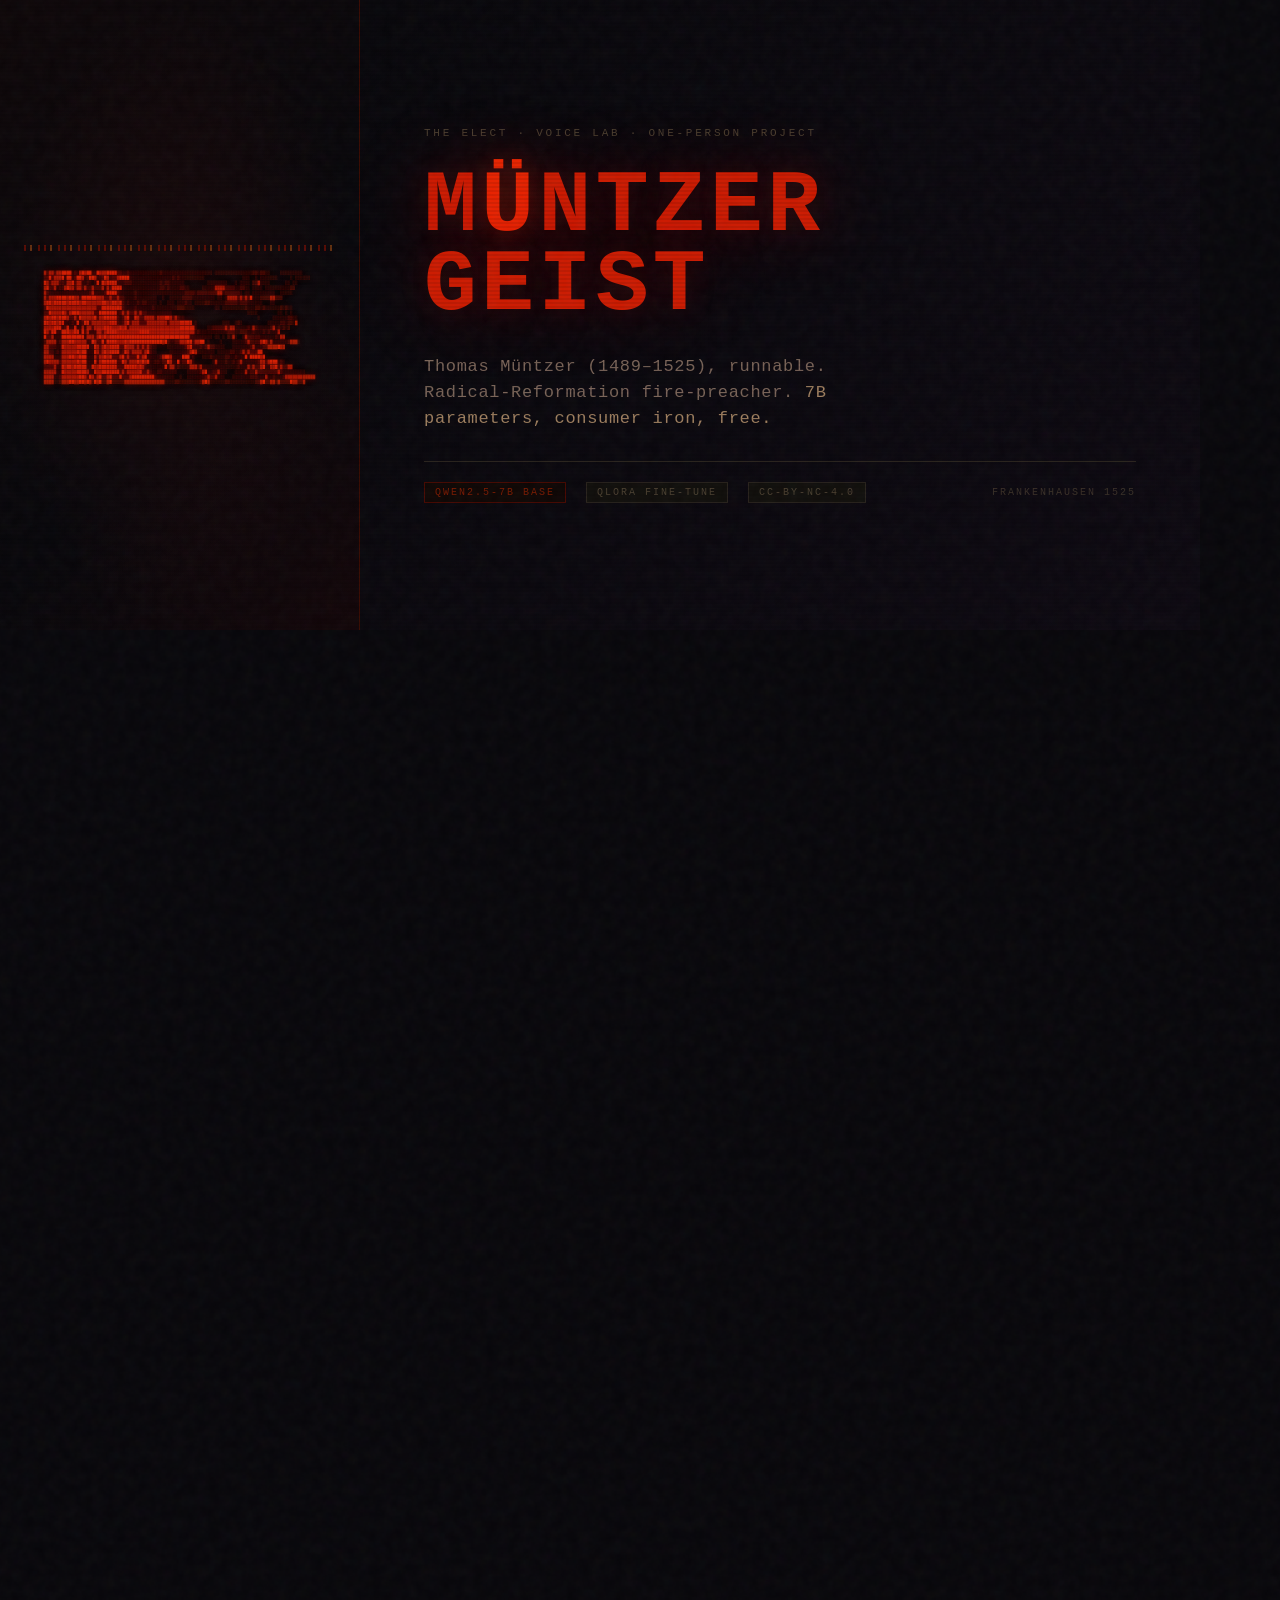
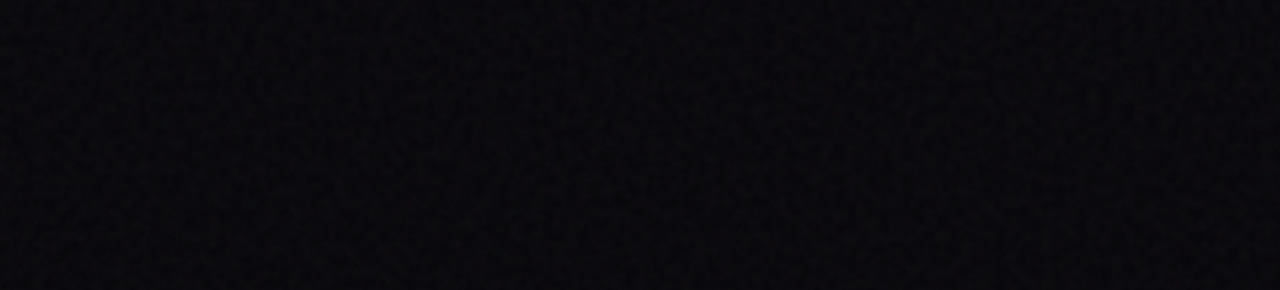
==== assets/og-card.html @ e4544f85 "landing page: Müntzergeist Co-Authored-By: Claude Sonnet 4.6 <noreply@anthropic.com>" ====
<!DOCTYPE html>
<html lang="en">
<head>
<meta charset="UTF-8">
<meta name="viewport" content="width=device-width, initial-scale=1.0">
<style>
  * { margin: 0; padding: 0; box-sizing: border-box; }

  body {
    width: 1200px;
    height: 630px;
    overflow: hidden;
    background: #07060a;
    font-family: 'Courier New', monospace;
    color: #c8c3b5;
    position: relative;
  }

  /* Grain */
  body::before {
    content: '';
    position: absolute;
    inset: -100%;
    width: 400%;
    height: 400%;
    background-image: url("data:image/svg+xml,%3Csvg viewBox='0 0 256 256' xmlns='http://www.w3.org/2000/svg'%3E%3Cfilter id='n'%3E%3CfeTurbulence type='fractalNoise' baseFrequency='0.85' numOctaves='4' stitchTiles='stitch'/%3E%3C/filter%3E%3Crect width='100%25' height='100%25' filter='url(%23n)' opacity='1'/%3E%3C/svg%3E");
    opacity: 0.04;
    pointer-events: none;
    z-index: 10;
  }

  /* Scanlines */
  body::after {
    content: '';
    position: absolute;
    inset: 0;
    background: repeating-linear-gradient(
      0deg,
      transparent 0px, transparent 2px,
      rgba(0,0,0,0.08) 2px, rgba(0,0,0,0.08) 4px
    );
    pointer-events: none;
    z-index: 11;
  }

  /* Layout */
  .card {
    width: 1200px;
    height: 630px;
    display: grid;
    grid-template-columns: 360px 1fr;
    position: relative;
    z-index: 1;
  }

  /* Left: portrait column */
  .portrait-col {
    border-right: 1px solid #3a0a00;
    display: flex;
    flex-direction: column;
    align-items: center;
    justify-content: center;
    padding: 32px 24px;
    background: linear-gradient(135deg, #0d0608 0%, #07060a 60%, #120508 100%);
    position: relative;
  }

  .portrait-col::before {
    content: '';
    position: absolute;
    inset: 0;
    background: radial-gradient(ellipse at center, rgba(204,26,0,0.08) 0%, transparent 70%);
    pointer-events: none;
  }

  .ascii-art {
    font-family: 'Courier New', monospace;
    font-size: 4.2px;
    line-height: 1.18;
    color: #e82400;
    text-shadow: 0 0 6px rgba(204,26,0,0.5);
    white-space: pre;
    opacity: 0.92;
    letter-spacing: 0;
  }

  /* Pamphlet rule top */
  .pamphlet-rule {
    width: 100%;
    height: 6px;
    margin-bottom: 20px;
    background: repeating-linear-gradient(
      90deg,
      #6b0c00 0px, #6b0c00 2px,
      transparent 2px, transparent 6px,
      #7a3a0e 6px, #7a3a0e 8px,
      transparent 8px, transparent 14px,
      #6b0c00 14px, #6b0c00 16px,
      transparent 16px, transparent 20px
    );
    opacity: 0.8;
  }

  /* Right: text column */
  .text-col {
    display: flex;
    flex-direction: column;
    justify-content: center;
    padding: 48px 64px;
    background: linear-gradient(135deg, #07060a 0%, #0c0810 100%);
    gap: 28px;
  }

  .lab-crumb {
    font-size: 11px;
    letter-spacing: 0.25em;
    color: #4a3f30;
    text-transform: uppercase;
  }

  .persona-name {
    font-size: 88px;
    font-weight: 700;
    letter-spacing: 0.05em;
    line-height: 0.9;
    color: #cc1a00;
    text-shadow:
      0 0 80px rgba(204,26,0,0.3),
      0 0 30px rgba(204,26,0,0.15);
    font-family: 'Courier New', monospace;
  }

  .persona-name .umlaut {
    color: #e82400;
    text-shadow:
      0 0 60px rgba(232,36,0,0.5),
      0 0 20px rgba(232,36,0,0.25);
  }

  .tagline {
    font-size: 17px;
    line-height: 1.55;
    color: #7a6458;
    letter-spacing: 0.04em;
    max-width: 520px;
  }

  .tagline em {
    color: #a08060;
    font-style: normal;
  }

  .meta-row {
    display: flex;
    gap: 20px;
    align-items: center;
    border-top: 1px solid #28221c;
    padding-top: 20px;
  }

  .meta-pill {
    font-size: 10px;
    letter-spacing: 0.2em;
    text-transform: uppercase;
    color: #4a3f30;
    background: #100e0b;
    border: 1px solid #28221c;
    padding: 4px 10px;
  }

  .meta-fire {
    font-size: 10px;
    letter-spacing: 0.2em;
    text-transform: uppercase;
    color: #7a1a00;
    border: 1px solid #4a0800;
    padding: 4px 10px;
    background: #0e0604;
  }

  .year {
    font-size: 10px;
    letter-spacing: 0.2em;
    color: #3a3028;
    margin-left: auto;
    text-transform: uppercase;
  }

  /* Bottom fire glow strip */
  .fire-strip {
    position: absolute;
    bottom: 0;
    left: 0;
    right: 0;
    height: 3px;
    background: linear-gradient(90deg,
      transparent 0%,
      #6b0c00 20%,
      #cc1a00 40%,
      #e82400 50%,
      #cc1a00 60%,
      #6b0c00 80%,
      transparent 100%
    );
    opacity: 0.7;
  }
</style>
</head>
<body>
<div class="card">
  <div class="portrait-col">
    <div class="pamphlet-rule"></div>
    <pre class="ascii-art">&#9619;&#9618;&#9619;&#9619;&#9618;&#9619;&#9619;&#9608;&#9608;&#9608;&#9608;&#9617;&#9618;&#9617;&#9619;&#9608;&#9619;&#9608;&#9608;&#9617;&#9617;&#9608;&#9619;&#9619;&#9619;&#9608;&#9608;&#9608;&#9608;&#9618;&#9618;&#9617;&#9617;&#9618;&#9617;&#9617;&#9617;&#9617;&#9617;&#9617;&#9617;&#9617;&#9617;&#9617;&#9617;&#9617;&#9618;&#9617;&#9617;&#9617;&#9617;&#9617;&#9617;&#9617;&#9617;&#9617;&#9617;&#9617;&#9617;&#9617;&#9617;&#9617;&#9617;&#9617;&#9617;&#9617;&#9617; &#9617;&#9617;&#9617;&#9617;&#9617;&#9617;&#9617;&#9617;&#9617;&#9617;&#9617;&#9617;&#9617;&#9617;&#9617;&#9618;&#9618;&#9617;&#9618;&#9618;&#9617;&#9617;    &#9617;&#9617;&#9617;&#9617;&#9617;&#9617;&#9617;&#9617;&#9617;
&#9618;&#9618;&#9608;&#9618;&#9619;&#9619;&#9619;&#9608;&#9617;&#9608;&#9608;&#9617;&#9618;&#9608;&#9608;&#9619;&#9617;&#9618;&#9608;&#9608;&#9619;&#9617;&#9617;&#9618;&#9608;&#9619;&#9617;&#9618;&#9618;&#9619;&#9608;&#9608;&#9608;&#9608;&#9617;&#9617;&#9617;&#9617;&#9617;&#9617;&#9617;&#9617;&#9617;&#9617;&#9617;&#9617;&#9617;&#9617;&#9617;&#9617;&#9617;&#9618;&#9617;&#9618;&#9617;&#9617;&#9617;&#9617;&#9617;&#9617;&#9617;&#9617;&#9617;&#9617;               &#9617;&#9617;&#9617;  &#9617; &#9617;&#9617;&#9617;&#9617;&#9617;&#9617;&#9617;     &#9617; &#9617;&#9617;&#9617;&#9617;&#9617;&#9617;
&#9608;&#9619;&#9618;&#9619;&#9619;&#9619;&#9618;&#9618;&#9617;&#9619;&#9619;&#9608;&#9618;&#9619;&#9619;&#9617;&#9617;&#9618;&#9617; &#9617;&#9608;&#9617;&#9608;&#9619;&#9608;&#9608;&#9608;&#9608;&#9617;&#9617;&#9617;&#9618;&#9618;&#9618;&#9617;&#9617;&#9617;&#9617;&#9617;&#9617;&#9617;&#9617;&#9617;&#9617;&#9617;&#9618;&#9617;&#9618;&#9618;&#9617;&#9617;&#9617;&#9617;&#9617;&#9617;         &#9617;&#9617;&#9617;&#9617;&#9617;&#9617;&#9617;&#9617;   &#9617; &#9617;&#9617;&#9617;&#9617; &#9618;&#9618;&#9619;&#9617;&#9617;&#9617;&#9617;      &#9617;&#9617; &#9617;&#9617;
&#9619;&#9608;&#9618;&#9618;&#9619;&#9617;&#9618;&#9618;&#9619;&#9608;&#9619;&#9619;&#9618;&#9619;&#9619;&#9618;&#9619;&#9618;&#9618;&#9619;&#9618;&#9618;&#9618;&#9619;&#9617;&#9619;&#9618;&#9608;&#9608;&#9608;&#9608;&#9617;&#9617;&#9617;&#9617;&#9617;&#9617;&#9617;&#9617;&#9617;&#9617;&#9617;&#9617;&#9617;&#9617;&#9617;&#9618;&#9618;&#9617;&#9618;&#9617;&#9617;&#9617;&#9617;&#9618;&#9618;&#9617;&#9617;     &#9617;&#9617;&#9617;&#9617;&#9617;&#9619;&#9619;&#9619;&#9619;&#9618;&#9618;&#9618;&#9618;&#9617;&#9617;&#9618;&#9618;&#9617;&#9617; &#9617;&#9617;&#9617;&#9617; &#9617;&#9617;&#9617;&#9617;&#9617;&#9617;&#9617;&#9617;&#9617;&#9617;&#9618;&#9618;
&#9619;&#9618;&#9617;&#9617;&#9617;&#9617;&#9617;&#9617;&#9617;&#9617;&#9617;&#9617;&#9617;&#9617;&#9617;&#9617;&#9617;&#9617;&#9618;&#9619;&#9617;&#9617;&#9617;&#9617;&#9618;&#9608;&#9608;&#9608;&#9608;&#9618;&#9617;&#9617;&#9617;&#9617;&#9617;&#9617;&#9618;&#9617;&#9617;&#9617;&#9617;&#9617;&#9617;&#9617;&#9617;&#9617;&#9617;&#9617;&#9617;&#9617;&#9617;&#9617;&#9617;&#9617;&#9617;&#9617;&#9618;&#9618;&#9618;&#9618;&#9617;&#9618;&#9618;&#9618;&#9618;&#9618;&#9618;&#9618;&#9618;&#9619;&#9619;&#9617;&#9618;&#9618;&#9618;&#9618;&#9618;&#9618;&#9617; &#9617;&#9617; &#9617;&#9617;&#9617;&#9617;&#9617;&#9617;&#9617;&#9617;&#9617;  &#9617;&#9617;&#9617;&#9617;&#9617;
&#9619;&#9618;&#9619;&#9619;&#9619;&#9608;&#9608;&#9608;&#9608;&#9619;&#9608;&#9608;&#9619;&#9619;&#9618;&#9608;&#9608;&#9608;&#9608;&#9608;&#9608;&#9619;&#9619;&#9619;&#9618;&#9618;&#9619;&#9618;&#9618;&#9619;&#9618;&#9618;&#9617;&#9617;&#9617;&#9617;&#9618;&#9617;&#9617;&#9617;&#9617;&#9617;&#9617;&#9617;&#9617;  &#9617;  &#9617;&#9617;&#9617;&#9617;&#9617;&#9618;&#9618;&#9618;&#9618;&#9617;&#9617;&#9617;&#9617;&#9617;&#9617;&#9617;&#9617;&#9617; &#9617;&#9617; &#9617;&#9619;&#9619;&#9619;&#9619;&#9618;&#9619;&#9618;&#9619;&#9618;&#9608;&#9617;&#9617;&#9617;&#9618;&#9618;&#9618;&#9618;&#9619;&#9619;&#9618;&#9618;&#9618;
&#9619;&#9608;&#9608;&#9619;&#9608;&#9608;&#9608;&#9608;&#9608;&#9619;&#9608;&#9608;&#9608;&#9608;&#9619;&#9608;&#9608;&#9619;&#9619;&#9619;&#9619;&#9619;&#9619;&#9608;&#9608;&#9619;&#9619;&#9608;&#9608;&#9619;&#9608;&#9618;&#9617;&#9618;&#9617;&#9617;&#9617;&#9618;&#9617;&#9618;&#9618;&#9617;&#9617;&#9617;&#9617; &#9617;  &#9617;&#9617;&#9617; &#9617;&#9617;&#9617;&#9618;&#9617;&#9617; &#9617;&#9617;&#9617;&#9617;&#9618;&#9618;&#9617;&#9617;&#9617;&#9617;&#9617;&#9617;&#9618;&#9618;&#9618;&#9618;&#9618;&#9617;&#9618;&#9618;&#9618;&#9617;&#9617;&#9617;&#9617;&#9617;&#9617;   &#9617;&#9617;
&#9618;&#9608;&#9619;&#9619;&#9619;&#9619;&#9619;&#9619;&#9619;&#9619;&#9619;&#9619;&#9619;&#9619;&#9619;&#9619;&#9619;&#9619;&#9619;&#9619;&#9619;&#9618;&#9618;&#9608;&#9608;&#9608;&#9608;&#9608;&#9608;&#9608;&#9608;&#9618;&#9617;&#9617;&#9617;&#9617;&#9618;&#9617;&#9617;&#9617;&#9617;&#9617;&#9617;&#9618;&#9617;&#9617;&#9617;&#9617;&#9617;&#9617;&#9617;&#9617;&#9617;&#9618;&#9618;&#9618;&#9617;&#9617;&#9617;&#9617;        &#9617;&#9617; &#9617;&#9617;&#9617;&#9617;&#9617;&#9617;&#9617;&#9617;&#9617;&#9618;&#9617;&#9617;&#9617;&#9618;&#9618;&#9617;&#9618;&#9617;&#9617;&#9617;&#9617;&#9617;&#9617;&#9618;&#9617;&#9618;&#9617;&#9617;
&#9618;&#9618;&#9608;&#9619;&#9619;&#9619;&#9619;&#9608;&#9619;&#9618;&#9619;&#9608;&#9608;&#9608;&#9619;&#9619;&#9619;&#9619;&#9619;&#9619;&#9618;&#9618;&#9608;&#9608;&#9608;&#9608;&#9608;&#9608;&#9608;&#9617;&#9618;&#9619;&#9618;&#9619;&#9618;&#9618;&#9619;&#9618;&#9619;&#9618;&#9618;&#9617;&#9617;&#9617;&#9617;&#9617;&#9617;&#9617;&#9617;&#9617;&#9617;                              &#9617;&#9617;&#9617;&#9617;        &#9617;&#9617; &#9617; &#9617;
&#9619;&#9608;&#9619;&#9608;&#9608;&#9619;&#9608;&#9608;&#9608;&#9619;&#9618;&#9618;&#9619;&#9618;&#9608;&#9619;&#9619;&#9619;&#9619;&#9619;&#9608;&#9618;&#9619;&#9619;&#9608;&#9608;&#9608;&#9608;&#9608;&#9618;&#9617;&#9618;&#9619;&#9608;&#9617;&#9617;&#9608;&#9619;&#9618;&#9618;&#9619;&#9619;&#9619;&#9619;&#9618;&#9619;&#9619;&#9619;&#9608;&#9608;&#9619;&#9618;&#9619;&#9618;&#9617;&#9617;                             &#9617;     &#9617;&#9617;&#9617;&#9617;&#9617;&#9617;&#9618;&#9618;&#9617;&#9617;
&#9608;&#9608;&#9619;&#9608;&#9608;&#9619;&#9608;&#9608;&#9617;&#9617;&#9617;&#9618;&#9617;&#9608;&#9617;&#9618;&#9608;&#9608;&#9618;&#9619;&#9619;&#9619;&#9619;&#9619;&#9619;&#9619;&#9608;&#9608;&#9608;&#9618;&#9617;&#9618;&#9619;&#9608;&#9618;&#9619;&#9619;&#9619;&#9618;&#9618;&#9618;&#9619;&#9619;&#9619;&#9619;&#9619;&#9619;&#9619;&#9619;&#9618;&#9619;&#9619;&#9619;&#9619;&#9608;&#9608;&#9608;&#9608;&#9608; &#9617;          &#9617;&#9617;&#9617;  &#9617;&#9618;&#9617;          &#9617;&#9617;&#9617;&#9617;&#9617;&#9618;&#9618;&#9617;&#9618;&#9618;&#9617;&#9619;
&#9619;&#9619;&#9619;&#9619;&#9608;&#9608;&#9608;&#9617;&#9618;&#9608;&#9617;&#9617;&#9608;&#9617;&#9617;&#9619;&#9617;&#9619;&#9619;&#9618;&#9619;&#9619;&#9619;&#9619;&#9608;&#9608;&#9608;&#9619;&#9619;&#9619;&#9608;&#9619;&#9608;&#9618;&#9619;&#9619;&#9619;&#9619;&#9619;&#9619;&#9619;&#9619;&#9619;&#9619;&#9619;&#9619;&#9619;&#9619;&#9619;&#9619;&#9619;&#9619;&#9619;&#9619;&#9608;&#9608;&#9608;&#9608;&#9608;&#9608;&#9617;    &#9617;&#9617;&#9618;&#9618;&#9618;&#9618;&#9618;&#9619;&#9618;&#9619;&#9619;&#9617;&#9617;&#9617;&#9617;&#9617;&#9618;&#9617;&#9619;&#9618;&#9617;&#9617;&#9617;&#9617;&#9617;&#9618;&#9619;&#9617;&#9618;&#9617;&#9618;&#9617;&#9618;
&#9608;&#9619;&#9618;&#9608;&#9608;&#9617;&#9617;&#9608;&#9608;&#9608;&#9619;&#9619;&#9608;&#9608;&#9617;&#9608;&#9618;&#9619;&#9617;&#9617;&#9617;&#9619;&#9619;&#9618;&#9619;&#9608;&#9608;&#9608;&#9608;&#9619;&#9619;&#9619;&#9619;&#9619;&#9619;&#9619;&#9619;&#9619;&#9608;&#9608;&#9608;&#9608;&#9619;&#9619;&#9619;&#9619;&#9619;&#9619;&#9619;&#9619;&#9619;&#9619;&#9619;&#9619;&#9619;&#9619;&#9619;&#9619;&#9619;&#9619;&#9617;&#9618;&#9617;&#9617;&#9617;&#9617;&#9617;&#9617;&#9617;&#9617;&#9617;&#9617;&#9617;&#9618;&#9618;&#9618;&#9617;&#9617;&#9618;&#9618;&#9618;&#9617;&#9617;&#9618;&#9617;&#9617;&#9617;&#9618;&#9617;&#9618;&#9617;&#9617;&#9617;&#9619;
&#9608;&#9618;&#9618;&#9619;&#9617;&#9617;&#9617;&#9608;&#9608;&#9608;&#9608;&#9608;&#9608;&#9608;&#9608;&#9608;&#9617;&#9619;&#9619;&#9619;&#9618;&#9619;&#9608;&#9619;&#9608;&#9619;&#9608;&#9608;&#9608;&#9608;&#9608;&#9608;&#9608;&#9608;&#9608;&#9608;&#9608;&#9608;&#9608;&#9608;&#9608;&#9608;&#9608;&#9608;&#9608;&#9608;&#9608;&#9608;&#9608;&#9608;&#9608;&#9608;&#9608;&#9608;&#9608;&#9608;&#9608;&#9608;&#9617;&#9617;&#9617;&#9617;&#9617;&#9617;&#9617;&#9617;&#9617; &#9617;&#9617; &#9617; &#9618;&#9617;&#9619;&#9617;  &#9617;&#9619;&#9618;&#9618;&#9618;&#9618;&#9618;&#9617;&#9617;&#9617;&#9617;&#9617;&#9617;&#9618;&#9617;&#9619;&#9619;
&#9618;&#9619;&#9619;&#9619;&#9619;&#9617;&#9618;&#9619;&#9619;&#9619;&#9608;&#9608;&#9619;&#9619;&#9619;&#9619;&#9619;&#9617;&#9617;&#9608;&#9619;&#9618;&#9618;&#9608;&#9618;&#9608;&#9608;&#9608;&#9608;&#9619;&#9619;&#9619;&#9608;&#9619;&#9608;&#9608;&#9608;&#9608;&#9608;&#9608;&#9608;&#9608;&#9608;&#9608;&#9608;&#9608;&#9608;&#9619;&#9608;&#9618;&#9617;&#9617;&#9618;&#9618;&#9619;&#9619;&#9619;&#9608;&#9608;&#9618;&#9619;&#9619;&#9608;&#9608; &#9617;    &#9617;    &#9617;&#9617;&#9617;&#9617;&#9617;&#9618;&#9619;&#9618;&#9618;&#9618;&#9618;&#9619;&#9608;&#9619;&#9618;&#9619;&#9617;&#9617;&#9617;&#9617;&#9617;&#9617;&#9618;&#9619;&#9619;&#9619;&#9617;
&#9619;&#9619;&#9618;&#9618;&#9618;&#9617;&#9617;&#9608;&#9619;&#9619;&#9619;&#9619;&#9619;&#9608;&#9608;&#9608;&#9608;&#9608;&#9617;&#9617;&#9608;&#9619;&#9618;&#9619;&#9608;&#9619;&#9608;&#9608;&#9608;&#9608;&#9618;&#9618;&#9608;&#9619;&#9619;&#9619;&#9618;&#9619;&#9618;&#9619;&#9618;&#9619;&#9618;&#9617;&#9617;    &#9617;&#9617;&#9617;&#9617;&#9617;&#9617;&#9617;&#9618;&#9619;&#9608;&#9617;&#9617;&#9617;&#9618;&#9617;&#9618;&#9619;&#9618;&#9618;&#9617;&#9617;&#9617;&#9617;   &#9617;&#9617;&#9617;&#9617;&#9617;&#9617;&#9617;&#9618;&#9619;&#9617;&#9617;&#9617;&#9618;&#9618;&#9619;&#9619;&#9619;&#9619;&#9608;&#9619;&#9619;
&#9619;&#9619;&#9618;&#9618;&#9617;&#9618;&#9617;&#9619;&#9619;&#9619;&#9619;&#9619;&#9619;&#9608;&#9619;&#9608;&#9608;&#9617;&#9617;&#9617;&#9608;&#9619;&#9618;&#9619;&#9608;&#9619;&#9608;&#9608;&#9608;&#9608;&#9617;&#9618;&#9608;&#9619;&#9618;&#9619;&#9619;&#9619;&#9619;&#9618;&#9619;&#9608;&#9618;&#9617;&#9617;     &#9617;&#9617;&#9617;&#9617;&#9617;&#9617;&#9617;&#9618;&#9619;&#9608;&#9619;&#9617;&#9617;&#9617;&#9617;&#9617;&#9617;&#9617; &#9617;&#9617;&#9617;&#9617;&#9617;&#9618;&#9618;&#9617;&#9617;&#9618;&#9619;&#9618;&#9619;&#9618;&#9618;&#9618;&#9608;&#9608;
&#9619;&#9619;&#9619;&#9619;&#9617;&#9617;&#9617;&#9619;&#9619;&#9619;&#9608;&#9608;&#9619;&#9619;&#9608;&#9608;&#9608;&#9617;&#9617;&#9617;&#9619;&#9618;&#9619;&#9619;&#9608;&#9619;&#9608;&#9618;&#9618;&#9618;&#9619;&#9608;&#9618;&#9619;&#9618;&#9618;&#9618;&#9608;&#9618;&#9619;&#9608;&#9617;&#9617;&#9617;&#9617;&#9617;&#9618;&#9619;&#9608;&#9608;&#9619;&#9617;&#9617;&#9617;&#9617;&#9608;&#9608;&#9608; &#9617;   &#9617;&#9617;&#9617;&#9618;&#9617;&#9617;&#9617;&#9617;&#9617;&#9618;&#9618;&#9617;&#9617;&#9618;&#9617;&#9617;&#9617;&#9608;&#9617;&#9608;&#9608;&#9608;&#9608;&#9619;&#9608;
&#9619;&#9608;&#9619;&#9619;&#9619;&#9619;&#9618;&#9619;&#9619;&#9619;&#9619;&#9619;&#9619;&#9608;&#9619;&#9608;&#9608;&#9617;&#9617;&#9617;&#9608;&#9618;&#9619;&#9608;&#9608;&#9608;&#9608;&#9608;&#9608;&#9618;&#9618;&#9608;&#9619;&#9618;&#9619;&#9619;&#9619;&#9608;&#9619;&#9608;&#9619;&#9608;&#9617;&#9617;&#9618;&#9618;&#9617;&#9618;&#9618;&#9608;&#9619;&#9617;&#9617;&#9608;&#9617;&#9618;&#9618;&#9608;&#9619;&#9617;       &#9617;&#9619;&#9617;&#9617;&#9617;&#9618;&#9617;&#9617;&#9618;&#9617;&#9618;&#9619;&#9617;&#9617;&#9617;&#9617;&#9617;&#9617;&#9618;&#9619;&#9619;&#9618;&#9619;&#9608;&#9608;&#9608;&#9617;&#9618;&#9617;
&#9618;&#9618;&#9618;&#9618;&#9619;&#9617;&#9617;&#9608;&#9619;&#9608;&#9608;&#9619;&#9608;&#9608;&#9608;&#9608;&#9608;&#9617;&#9617;&#9608;&#9619;&#9619;&#9608;&#9608;&#9608;&#9608;&#9608;&#9608;&#9608;&#9618;&#9618;&#9618;&#9608;&#9608;&#9608;&#9608;&#9608;&#9619;&#9608;&#9619;&#9617;&#9617;&#9617;&#9617;&#9617;&#9617;&#9617;&#9617;&#9608;&#9617;&#9619;&#9619;&#9617;&#9618;&#9617;&#9617;&#9617;&#9617;&#9619;&#9619;&#9619;&#9618;&#9619;&#9617;&#9617;&#9617;&#9617;&#9617;&#9617;&#9617;&#9617;&#9617;&#9617;&#9617;&#9617;&#9617;&#9617;&#9618;&#9617;&#9617;&#9617;&#9619;&#9618;&#9619;&#9618;&#9618;&#9619;&#9608;&#9617;&#9617;&#9619;&#9619;&#9608;&#9618;&#9619;&#9618;&#9618;&#9619;&#9619;
&#9619;&#9619;&#9619;&#9619;&#9619;&#9617;&#9617;&#9608;&#9619;&#9619;&#9619;&#9619;&#9619;&#9608;&#9608;&#9608;&#9608;&#9619;&#9617;&#9617;&#9608;&#9619;&#9619;&#9608;&#9608;&#9608;&#9608;&#9608;&#9608;&#9608;&#9618;&#9619;&#9618;&#9619;&#9619;&#9619;&#9619;&#9619;&#9608;&#9618;&#9618;&#9619;&#9618;&#9617;&#9617;&#9618;&#9618;&#9617;&#9617;&#9617;&#9617;&#9617;&#9617;    &#9617;&#9617;&#9617;&#9617;&#9617;&#9618;&#9619;&#9608;&#9617;&#9617;&#9618;&#9618;&#9619;&#9617;&#9617;&#9617;   &#9617;&#9617;&#9617;&#9617;&#9619;&#9617;&#9618;&#9618;&#9619;&#9618;&#9618;&#9618;&#9618;&#9618;&#9618;&#9618;&#9618;&#9619;&#9618;&#9617;&#9617;&#9617;&#9617;&#9617;&#9617;&#9617;&#9617;&#9617;
&#9619;&#9619;&#9619;&#9619;&#9617;&#9617;&#9618;&#9619;&#9619;&#9619;&#9619;&#9619;&#9619;&#9619;&#9608;&#9608;&#9619;&#9618;&#9608;&#9619;&#9618;&#9619;&#9608;&#9618;&#9618;&#9619;&#9608;&#9618;&#9618;&#9618;&#9608;&#9618;&#9618;&#9618;&#9619;&#9608;&#9608;&#9608;&#9608;&#9608;&#9608;&#9608;&#9608;&#9608;&#9618;&#9617;&#9617;&#9617;&#9617;&#9617;&#9617;&#9617;  &#9617;  &#9617;&#9617;&#9617;&#9617;&#9617;&#9617;&#9617;&#9618;&#9619;&#9618;&#9618;&#9619;&#9617;&#9617;&#9617;   &#9617;&#9617;&#9617;&#9617;&#9617;&#9617;&#9617;&#9618;&#9618;&#9618;&#9617;&#9617;&#9617;&#9619;&#9617;&#9617;&#9618;&#9617;&#9617;&#9617;&#9618;&#9619;&#9619;&#9619;&#9619;&#9619;&#9619;&#9619;&#9619;&#9619;&#9619;&#9619;▓
&#9619;&#9619;&#9619;&#9619;&#9617;&#9617;&#9618;&#9619;&#9619;&#9619;&#9608;&#9608;&#9619;&#9619;&#9608;&#9608;&#9619;&#9608;&#9619;&#9618;&#9608;&#9619;&#9608;&#9618;&#9618;&#9619;&#9608;&#9618;&#9618;&#9618;&#9618;&#9618;&#9619;&#9619;&#9619;&#9619;&#9619;&#9619;&#9619;&#9619;&#9619;&#9619;&#9619;&#9619;&#9619;&#9619;&#9619;&#9619;&#9617;&#9617;&#9617;&#9617;&#9618;&#9618;&#9617;&#9617;&#9617;&#9617;&#9617;&#9617;&#9617;&#9617;&#9618;&#9619;&#9608;&#9619;&#9617;&#9617;&#9617;&#9617;&#9617;&#9617;&#9618;&#9618;&#9617;&#9617;&#9617;&#9617;&#9617;&#9617;&#9617;&#9617;&#9617;&#9617;&#9618;&#9618;&#9619;&#9608;&#9618;&#9618;&#9619;&#9619;&#9618;&#9619;&#9618;&#9618;&#9618;&#9618;&#9608;&#9619;&#9619;&#9618;&#9618;&#9619;</pre>
  </div>

  <div class="text-col">
    <span class="lab-crumb">THE ELECT · VOICE LAB · ONE-PERSON PROJECT</span>

    <div class="persona-name">M<span class="umlaut">Ü</span>NTZER<br>GEIST</div>

    <p class="tagline">
      Thomas Müntzer (1489–1525), runnable.<br>
      Radical-Reformation fire-preacher. <em>7B parameters, consumer iron, free.</em>
    </p>

    <div class="meta-row">
      <span class="meta-fire">QWEN2.5-7B BASE</span>
      <span class="meta-pill">QLORA FINE-TUNE</span>
      <span class="meta-pill">CC-BY-NC-4.0</span>
      <span class="year">Frankenhausen 1525</span>
    </div>
  </div>
</div>
<div class="fire-strip"></div>
</body>
</html>
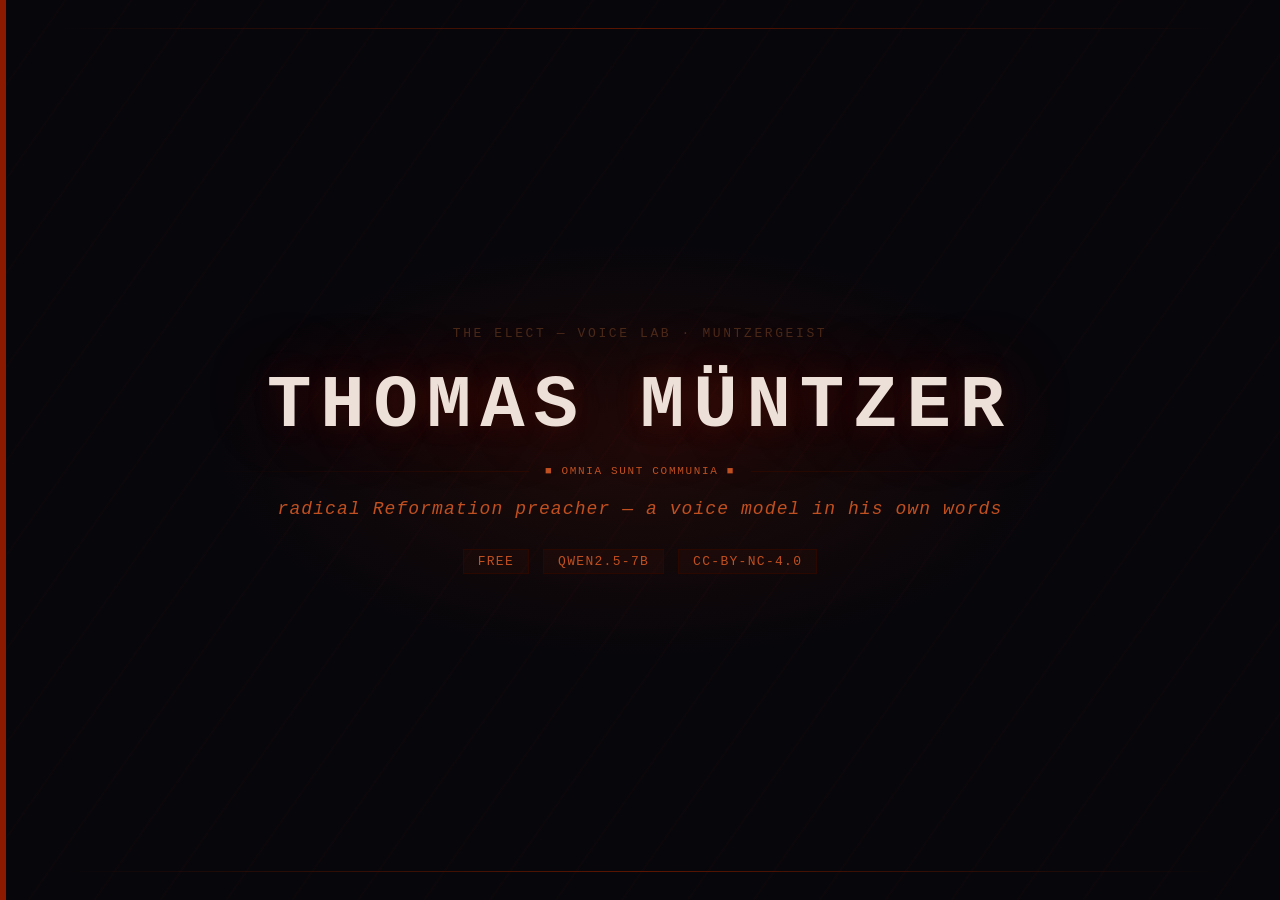
==== commit 7ef5d012: "og-card: add person-name FB share card (Thomas Müntzer)" ====
--- a/assets/og-card.html
+++ b/assets/og-card.html
@@ -2,257 +2,167 @@
 <html lang="en">
 <head>
 <meta charset="UTF-8">
-<meta name="viewport" content="width=device-width, initial-scale=1.0">
+<meta name="viewport" content="width=1200">
 <style>
-  * { margin: 0; padding: 0; box-sizing: border-box; }
-
-  body {
+  * { box-sizing: border-box; margin: 0; padding: 0; }
+  html, body {
     width: 1200px;
     height: 630px;
     overflow: hidden;
     background: #07060a;
-    font-family: 'Courier New', monospace;
-    color: #c8c3b5;
-    position: relative;
+    font-family: 'Courier New', 'Lucida Console', monospace;
   }
 
-  /* Grain */
-  body::before {
-    content: '';
+  /* Fire diagonal grain */
+  .stripes {
     position: absolute;
-    inset: -100%;
-    width: 400%;
-    height: 400%;
-    background-image: url("data:image/svg+xml,%3Csvg viewBox='0 0 256 256' xmlns='http://www.w3.org/2000/svg'%3E%3Cfilter id='n'%3E%3CfeTurbulence type='fractalNoise' baseFrequency='0.85' numOctaves='4' stitchTiles='stitch'/%3E%3C/filter%3E%3Crect width='100%25' height='100%25' filter='url(%23n)' opacity='1'/%3E%3C/svg%3E");
-    opacity: 0.04;
-    pointer-events: none;
-    z-index: 10;
+    inset: 0;
+    background:
+      repeating-linear-gradient(
+        -55deg,
+        transparent 0px,
+        transparent 52px,
+        rgba(140, 20, 0, 0.030) 52px,
+        rgba(140, 20, 0, 0.030) 54px
+      );
   }
 
-  /* Scanlines */
-  body::after {
-    content: '';
+  /* Ember glow behind name */
+  .glow-blob {
+    position: absolute;
+    top: 50%;
+    left: 50%;
+    transform: translate(-50%, -50%);
+    width: 860px;
+    height: 420px;
+    background: radial-gradient(ellipse, rgba(200, 40, 0, 0.12) 0%, transparent 70%);
+    pointer-events: none;
+  }
+
+  .card {
     position: absolute;
     inset: 0;
-    background: repeating-linear-gradient(
-      0deg,
-      transparent 0px, transparent 2px,
-      rgba(0,0,0,0.08) 2px, rgba(0,0,0,0.08) 4px
-    );
-    pointer-events: none;
-    z-index: 11;
-  }
-
-  /* Layout */
-  .card {
-    width: 1200px;
-    height: 630px;
-    display: grid;
-    grid-template-columns: 360px 1fr;
-    position: relative;
-    z-index: 1;
-  }
-
-  /* Left: portrait column */
-  .portrait-col {
-    border-right: 1px solid #3a0a00;
     display: flex;
     flex-direction: column;
     align-items: center;
     justify-content: center;
-    padding: 32px 24px;
-    background: linear-gradient(135deg, #0d0608 0%, #07060a 60%, #120508 100%);
-    position: relative;
+    padding: 60px 80px;
   }
 
-  .portrait-col::before {
+  /* Top broadsheet rule */
+  .card::before {
     content: '';
     position: absolute;
-    inset: 0;
-    background: radial-gradient(ellipse at center, rgba(204,26,0,0.08) 0%, transparent 70%);
-    pointer-events: none;
+    top: 28px; left: 60px; right: 60px;
+    height: 1px;
+    background: linear-gradient(90deg, transparent, #5c1500, transparent);
   }
 
-  .ascii-art {
-    font-family: 'Courier New', monospace;
-    font-size: 4.2px;
-    line-height: 1.18;
-    color: #e82400;
-    text-shadow: 0 0 6px rgba(204,26,0,0.5);
-    white-space: pre;
-    opacity: 0.92;
-    letter-spacing: 0;
+  /* Bottom broadsheet rule */
+  .card::after {
+    content: '';
+    position: absolute;
+    bottom: 28px; left: 60px; right: 60px;
+    height: 1px;
+    background: linear-gradient(90deg, transparent, #5c1500, transparent);
   }
 
-  /* Pamphlet rule top */
-  .pamphlet-rule {
-    width: 100%;
-    height: 6px;
-    margin-bottom: 20px;
-    background: repeating-linear-gradient(
-      90deg,
-      #6b0c00 0px, #6b0c00 2px,
-      transparent 2px, transparent 6px,
-      #7a3a0e 6px, #7a3a0e 8px,
-      transparent 8px, transparent 14px,
-      #6b0c00 14px, #6b0c00 16px,
-      transparent 16px, transparent 20px
-    );
-    opacity: 0.8;
+  /* Ember accent bar */
+  .accent-bar {
+    position: absolute;
+    left: 0; top: 0; bottom: 0;
+    width: 6px;
+    background: #8b1a00;
   }
 
-  /* Right: text column */
-  .text-col {
-    display: flex;
-    flex-direction: column;
-    justify-content: center;
-    padding: 48px 64px;
-    background: linear-gradient(135deg, #07060a 0%, #0c0810 100%);
-    gap: 28px;
+  .lab-tag {
+    font-size: 13px;
+    letter-spacing: 0.2em;
+    color: #4a2a1a;
+    text-transform: uppercase;
+    margin-bottom: 28px;
   }
 
-  .lab-crumb {
-    font-size: 11px;
-    letter-spacing: 0.25em;
-    color: #4a3f30;
-    text-transform: uppercase;
+  .name {
+    font-size: 74px;
+    font-weight: 700;
+    letter-spacing: 0.12em;
+    color: #ede0d8;
+    line-height: 1;
+    margin-bottom: 22px;
+    text-shadow:
+      0 0 80px rgba(200, 40, 0, 0.30),
+      0 0 30px rgba(200, 40, 0, 0.15);
   }
 
-  .persona-name {
-    font-size: 88px;
-    font-weight: 700;
-    letter-spacing: 0.05em;
-    line-height: 0.9;
-    color: #cc1a00;
-    text-shadow:
-      0 0 80px rgba(204,26,0,0.3),
-      0 0 30px rgba(204,26,0,0.15);
-    font-family: 'Courier New', monospace;
+  .divider {
+    display: flex;
+    align-items: center;
+    gap: 16px;
+    width: 860px;
+    margin-bottom: 22px;
   }
 
-  .persona-name .umlaut {
-    color: #e82400;
-    text-shadow:
-      0 0 60px rgba(232,36,0,0.5),
-      0 0 20px rgba(232,36,0,0.25);
+  .div-line {
+    flex: 1;
+    height: 1px;
+    background: linear-gradient(90deg, transparent, #2a0800);
   }
 
-  .tagline {
-    font-size: 17px;
-    line-height: 1.55;
-    color: #7a6458;
-    letter-spacing: 0.04em;
-    max-width: 520px;
+  .div-line:last-child {
+    background: linear-gradient(90deg, #2a0800, transparent);
   }
 
-  .tagline em {
-    color: #a08060;
-    font-style: normal;
+  .div-mark {
+    color: #c05020;
+    font-size: 11px;
+    letter-spacing: 0.15em;
+    white-space: nowrap;
   }
 
-  .meta-row {
-    display: flex;
-    gap: 20px;
-    align-items: center;
-    border-top: 1px solid #28221c;
-    padding-top: 20px;
+  .epithet {
+    font-size: 18px;
+    color: #c05020;
+    letter-spacing: 0.06em;
+    font-style: italic;
+    margin-bottom: 30px;
+    text-align: center;
   }
 
-  .meta-pill {
-    font-size: 10px;
-    letter-spacing: 0.2em;
-    text-transform: uppercase;
-    color: #4a3f30;
-    background: #100e0b;
-    border: 1px solid #28221c;
-    padding: 4px 10px;
+  .tags {
+    display: flex;
+    gap: 14px;
   }
 
-  .meta-fire {
-    font-size: 10px;
-    letter-spacing: 0.2em;
+  .tag {
+    font-size: 13px;
+    color: #c05020;
+    border: 1px solid #2a0800;
+    padding: 4px 14px;
+    letter-spacing: 0.1em;
     text-transform: uppercase;
-    color: #7a1a00;
-    border: 1px solid #4a0800;
-    padding: 4px 10px;
-    background: #0e0604;
-  }
-
-  .year {
-    font-size: 10px;
-    letter-spacing: 0.2em;
-    color: #3a3028;
-    margin-left: auto;
-    text-transform: uppercase;
-  }
-
-  /* Bottom fire glow strip */
-  .fire-strip {
-    position: absolute;
-    bottom: 0;
-    left: 0;
-    right: 0;
-    height: 3px;
-    background: linear-gradient(90deg,
-      transparent 0%,
-      #6b0c00 20%,
-      #cc1a00 40%,
-      #e82400 50%,
-      #cc1a00 60%,
-      #6b0c00 80%,
-      transparent 100%
-    );
-    opacity: 0.7;
+    background: rgba(200, 40, 0, 0.05);
   }
 </style>
 </head>
 <body>
-<div class="card">
-  <div class="portrait-col">
-    <div class="pamphlet-rule"></div>
-    <pre class="ascii-art">&#9619;&#9618;&#9619;&#9619;&#9618;&#9619;&#9619;&#9608;&#9608;&#9608;&#9608;&#9617;&#9618;&#9617;&#9619;&#9608;&#9619;&#9608;&#9608;&#9617;&#9617;&#9608;&#9619;&#9619;&#9619;&#9608;&#9608;&#9608;&#9608;&#9618;&#9618;&#9617;&#9617;&#9618;&#9617;&#9617;&#9617;&#9617;&#9617;&#9617;&#9617;&#9617;&#9617;&#9617;&#9617;&#9617;&#9618;&#9617;&#9617;&#9617;&#9617;&#9617;&#9617;&#9617;&#9617;&#9617;&#9617;&#9617;&#9617;&#9617;&#9617;&#9617;&#9617;&#9617;&#9617;&#9617;&#9617; &#9617;&#9617;&#9617;&#9617;&#9617;&#9617;&#9617;&#9617;&#9617;&#9617;&#9617;&#9617;&#9617;&#9617;&#9617;&#9618;&#9618;&#9617;&#9618;&#9618;&#9617;&#9617;    &#9617;&#9617;&#9617;&#9617;&#9617;&#9617;&#9617;&#9617;&#9617;
-&#9618;&#9618;&#9608;&#9618;&#9619;&#9619;&#9619;&#9608;&#9617;&#9608;&#9608;&#9617;&#9618;&#9608;&#9608;&#9619;&#9617;&#9618;&#9608;&#9608;&#9619;&#9617;&#9617;&#9618;&#9608;&#9619;&#9617;&#9618;&#9618;&#9619;&#9608;&#9608;&#9608;&#9608;&#9617;&#9617;&#9617;&#9617;&#9617;&#9617;&#9617;&#9617;&#9617;&#9617;&#9617;&#9617;&#9617;&#9617;&#9617;&#9617;&#9617;&#9618;&#9617;&#9618;&#9617;&#9617;&#9617;&#9617;&#9617;&#9617;&#9617;&#9617;&#9617;&#9617;               &#9617;&#9617;&#9617;  &#9617; &#9617;&#9617;&#9617;&#9617;&#9617;&#9617;&#9617;     &#9617; &#9617;&#9617;&#9617;&#9617;&#9617;&#9617;
-&#9608;&#9619;&#9618;&#9619;&#9619;&#9619;&#9618;&#9618;&#9617;&#9619;&#9619;&#9608;&#9618;&#9619;&#9619;&#9617;&#9617;&#9618;&#9617; &#9617;&#9608;&#9617;&#9608;&#9619;&#9608;&#9608;&#9608;&#9608;&#9617;&#9617;&#9617;&#9618;&#9618;&#9618;&#9617;&#9617;&#9617;&#9617;&#9617;&#9617;&#9617;&#9617;&#9617;&#9617;&#9617;&#9618;&#9617;&#9618;&#9618;&#9617;&#9617;&#9617;&#9617;&#9617;&#9617;         &#9617;&#9617;&#9617;&#9617;&#9617;&#9617;&#9617;&#9617;   &#9617; &#9617;&#9617;&#9617;&#9617; &#9618;&#9618;&#9619;&#9617;&#9617;&#9617;&#9617;      &#9617;&#9617; &#9617;&#9617;
-&#9619;&#9608;&#9618;&#9618;&#9619;&#9617;&#9618;&#9618;&#9619;&#9608;&#9619;&#9619;&#9618;&#9619;&#9619;&#9618;&#9619;&#9618;&#9618;&#9619;&#9618;&#9618;&#9618;&#9619;&#9617;&#9619;&#9618;&#9608;&#9608;&#9608;&#9608;&#9617;&#9617;&#9617;&#9617;&#9617;&#9617;&#9617;&#9617;&#9617;&#9617;&#9617;&#9617;&#9617;&#9617;&#9617;&#9618;&#9618;&#9617;&#9618;&#9617;&#9617;&#9617;&#9617;&#9618;&#9618;&#9617;&#9617;     &#9617;&#9617;&#9617;&#9617;&#9617;&#9619;&#9619;&#9619;&#9619;&#9618;&#9618;&#9618;&#9618;&#9617;&#9617;&#9618;&#9618;&#9617;&#9617; &#9617;&#9617;&#9617;&#9617; &#9617;&#9617;&#9617;&#9617;&#9617;&#9617;&#9617;&#9617;&#9617;&#9617;&#9618;&#9618;
-&#9619;&#9618;&#9617;&#9617;&#9617;&#9617;&#9617;&#9617;&#9617;&#9617;&#9617;&#9617;&#9617;&#9617;&#9617;&#9617;&#9617;&#9617;&#9618;&#9619;&#9617;&#9617;&#9617;&#9617;&#9618;&#9608;&#9608;&#9608;&#9608;&#9618;&#9617;&#9617;&#9617;&#9617;&#9617;&#9617;&#9618;&#9617;&#9617;&#9617;&#9617;&#9617;&#9617;&#9617;&#9617;&#9617;&#9617;&#9617;&#9617;&#9617;&#9617;&#9617;&#9617;&#9617;&#9617;&#9617;&#9618;&#9618;&#9618;&#9618;&#9617;&#9618;&#9618;&#9618;&#9618;&#9618;&#9618;&#9618;&#9618;&#9619;&#9619;&#9617;&#9618;&#9618;&#9618;&#9618;&#9618;&#9618;&#9617; &#9617;&#9617; &#9617;&#9617;&#9617;&#9617;&#9617;&#9617;&#9617;&#9617;&#9617;  &#9617;&#9617;&#9617;&#9617;&#9617;
-&#9619;&#9618;&#9619;&#9619;&#9619;&#9608;&#9608;&#9608;&#9608;&#9619;&#9608;&#9608;&#9619;&#9619;&#9618;&#9608;&#9608;&#9608;&#9608;&#9608;&#9608;&#9619;&#9619;&#9619;&#9618;&#9618;&#9619;&#9618;&#9618;&#9619;&#9618;&#9618;&#9617;&#9617;&#9617;&#9617;&#9618;&#9617;&#9617;&#9617;&#9617;&#9617;&#9617;&#9617;&#9617;  &#9617;  &#9617;&#9617;&#9617;&#9617;&#9617;&#9618;&#9618;&#9618;&#9618;&#9617;&#9617;&#9617;&#9617;&#9617;&#9617;&#9617;&#9617;&#9617; &#9617;&#9617; &#9617;&#9619;&#9619;&#9619;&#9619;&#9618;&#9619;&#9618;&#9619;&#9618;&#9608;&#9617;&#9617;&#9617;&#9618;&#9618;&#9618;&#9618;&#9619;&#9619;&#9618;&#9618;&#9618;
-&#9619;&#9608;&#9608;&#9619;&#9608;&#9608;&#9608;&#9608;&#9608;&#9619;&#9608;&#9608;&#9608;&#9608;&#9619;&#9608;&#9608;&#9619;&#9619;&#9619;&#9619;&#9619;&#9619;&#9608;&#9608;&#9619;&#9619;&#9608;&#9608;&#9619;&#9608;&#9618;&#9617;&#9618;&#9617;&#9617;&#9617;&#9618;&#9617;&#9618;&#9618;&#9617;&#9617;&#9617;&#9617; &#9617;  &#9617;&#9617;&#9617; &#9617;&#9617;&#9617;&#9618;&#9617;&#9617; &#9617;&#9617;&#9617;&#9617;&#9618;&#9618;&#9617;&#9617;&#9617;&#9617;&#9617;&#9617;&#9618;&#9618;&#9618;&#9618;&#9618;&#9617;&#9618;&#9618;&#9618;&#9617;&#9617;&#9617;&#9617;&#9617;&#9617;   &#9617;&#9617;
-&#9618;&#9608;&#9619;&#9619;&#9619;&#9619;&#9619;&#9619;&#9619;&#9619;&#9619;&#9619;&#9619;&#9619;&#9619;&#9619;&#9619;&#9619;&#9619;&#9619;&#9619;&#9618;&#9618;&#9608;&#9608;&#9608;&#9608;&#9608;&#9608;&#9608;&#9608;&#9618;&#9617;&#9617;&#9617;&#9617;&#9618;&#9617;&#9617;&#9617;&#9617;&#9617;&#9617;&#9618;&#9617;&#9617;&#9617;&#9617;&#9617;&#9617;&#9617;&#9617;&#9617;&#9618;&#9618;&#9618;&#9617;&#9617;&#9617;&#9617;        &#9617;&#9617; &#9617;&#9617;&#9617;&#9617;&#9617;&#9617;&#9617;&#9617;&#9617;&#9618;&#9617;&#9617;&#9617;&#9618;&#9618;&#9617;&#9618;&#9617;&#9617;&#9617;&#9617;&#9617;&#9617;&#9618;&#9617;&#9618;&#9617;&#9617;
-&#9618;&#9618;&#9608;&#9619;&#9619;&#9619;&#9619;&#9608;&#9619;&#9618;&#9619;&#9608;&#9608;&#9608;&#9619;&#9619;&#9619;&#9619;&#9619;&#9619;&#9618;&#9618;&#9608;&#9608;&#9608;&#9608;&#9608;&#9608;&#9608;&#9617;&#9618;&#9619;&#9618;&#9619;&#9618;&#9618;&#9619;&#9618;&#9619;&#9618;&#9618;&#9617;&#9617;&#9617;&#9617;&#9617;&#9617;&#9617;&#9617;&#9617;&#9617;                              &#9617;&#9617;&#9617;&#9617;        &#9617;&#9617; &#9617; &#9617;
-&#9619;&#9608;&#9619;&#9608;&#9608;&#9619;&#9608;&#9608;&#9608;&#9619;&#9618;&#9618;&#9619;&#9618;&#9608;&#9619;&#9619;&#9619;&#9619;&#9619;&#9608;&#9618;&#9619;&#9619;&#9608;&#9608;&#9608;&#9608;&#9608;&#9618;&#9617;&#9618;&#9619;&#9608;&#9617;&#9617;&#9608;&#9619;&#9618;&#9618;&#9619;&#9619;&#9619;&#9619;&#9618;&#9619;&#9619;&#9619;&#9608;&#9608;&#9619;&#9618;&#9619;&#9618;&#9617;&#9617;                             &#9617;     &#9617;&#9617;&#9617;&#9617;&#9617;&#9617;&#9618;&#9618;&#9617;&#9617;
-&#9608;&#9608;&#9619;&#9608;&#9608;&#9619;&#9608;&#9608;&#9617;&#9617;&#9617;&#9618;&#9617;&#9608;&#9617;&#9618;&#9608;&#9608;&#9618;&#9619;&#9619;&#9619;&#9619;&#9619;&#9619;&#9619;&#9608;&#9608;&#9608;&#9618;&#9617;&#9618;&#9619;&#9608;&#9618;&#9619;&#9619;&#9619;&#9618;&#9618;&#9618;&#9619;&#9619;&#9619;&#9619;&#9619;&#9619;&#9619;&#9619;&#9618;&#9619;&#9619;&#9619;&#9619;&#9608;&#9608;&#9608;&#9608;&#9608; &#9617;          &#9617;&#9617;&#9617;  &#9617;&#9618;&#9617;          &#9617;&#9617;&#9617;&#9617;&#9617;&#9618;&#9618;&#9617;&#9618;&#9618;&#9617;&#9619;
-&#9619;&#9619;&#9619;&#9619;&#9608;&#9608;&#9608;&#9617;&#9618;&#9608;&#9617;&#9617;&#9608;&#9617;&#9617;&#9619;&#9617;&#9619;&#9619;&#9618;&#9619;&#9619;&#9619;&#9619;&#9608;&#9608;&#9608;&#9619;&#9619;&#9619;&#9608;&#9619;&#9608;&#9618;&#9619;&#9619;&#9619;&#9619;&#9619;&#9619;&#9619;&#9619;&#9619;&#9619;&#9619;&#9619;&#9619;&#9619;&#9619;&#9619;&#9619;&#9619;&#9619;&#9619;&#9608;&#9608;&#9608;&#9608;&#9608;&#9608;&#9617;    &#9617;&#9617;&#9618;&#9618;&#9618;&#9618;&#9618;&#9619;&#9618;&#9619;&#9619;&#9617;&#9617;&#9617;&#9617;&#9617;&#9618;&#9617;&#9619;&#9618;&#9617;&#9617;&#9617;&#9617;&#9617;&#9618;&#9619;&#9617;&#9618;&#9617;&#9618;&#9617;&#9618;
-&#9608;&#9619;&#9618;&#9608;&#9608;&#9617;&#9617;&#9608;&#9608;&#9608;&#9619;&#9619;&#9608;&#9608;&#9617;&#9608;&#9618;&#9619;&#9617;&#9617;&#9617;&#9619;&#9619;&#9618;&#9619;&#9608;&#9608;&#9608;&#9608;&#9619;&#9619;&#9619;&#9619;&#9619;&#9619;&#9619;&#9619;&#9619;&#9608;&#9608;&#9608;&#9608;&#9619;&#9619;&#9619;&#9619;&#9619;&#9619;&#9619;&#9619;&#9619;&#9619;&#9619;&#9619;&#9619;&#9619;&#9619;&#9619;&#9619;&#9619;&#9617;&#9618;&#9617;&#9617;&#9617;&#9617;&#9617;&#9617;&#9617;&#9617;&#9617;&#9617;&#9617;&#9618;&#9618;&#9618;&#9617;&#9617;&#9618;&#9618;&#9618;&#9617;&#9617;&#9618;&#9617;&#9617;&#9617;&#9618;&#9617;&#9618;&#9617;&#9617;&#9617;&#9619;
-&#9608;&#9618;&#9618;&#9619;&#9617;&#9617;&#9617;&#9608;&#9608;&#9608;&#9608;&#9608;&#9608;&#9608;&#9608;&#9608;&#9617;&#9619;&#9619;&#9619;&#9618;&#9619;&#9608;&#9619;&#9608;&#9619;&#9608;&#9608;&#9608;&#9608;&#9608;&#9608;&#9608;&#9608;&#9608;&#9608;&#9608;&#9608;&#9608;&#9608;&#9608;&#9608;&#9608;&#9608;&#9608;&#9608;&#9608;&#9608;&#9608;&#9608;&#9608;&#9608;&#9608;&#9608;&#9608;&#9608;&#9608;&#9608;&#9617;&#9617;&#9617;&#9617;&#9617;&#9617;&#9617;&#9617;&#9617; &#9617;&#9617; &#9617; &#9618;&#9617;&#9619;&#9617;  &#9617;&#9619;&#9618;&#9618;&#9618;&#9618;&#9618;&#9617;&#9617;&#9617;&#9617;&#9617;&#9617;&#9618;&#9617;&#9619;&#9619;
-&#9618;&#9619;&#9619;&#9619;&#9619;&#9617;&#9618;&#9619;&#9619;&#9619;&#9608;&#9608;&#9619;&#9619;&#9619;&#9619;&#9619;&#9617;&#9617;&#9608;&#9619;&#9618;&#9618;&#9608;&#9618;&#9608;&#9608;&#9608;&#9608;&#9619;&#9619;&#9619;&#9608;&#9619;&#9608;&#9608;&#9608;&#9608;&#9608;&#9608;&#9608;&#9608;&#9608;&#9608;&#9608;&#9608;&#9608;&#9619;&#9608;&#9618;&#9617;&#9617;&#9618;&#9618;&#9619;&#9619;&#9619;&#9608;&#9608;&#9618;&#9619;&#9619;&#9608;&#9608; &#9617;    &#9617;    &#9617;&#9617;&#9617;&#9617;&#9617;&#9618;&#9619;&#9618;&#9618;&#9618;&#9618;&#9619;&#9608;&#9619;&#9618;&#9619;&#9617;&#9617;&#9617;&#9617;&#9617;&#9617;&#9618;&#9619;&#9619;&#9619;&#9617;
-&#9619;&#9619;&#9618;&#9618;&#9618;&#9617;&#9617;&#9608;&#9619;&#9619;&#9619;&#9619;&#9619;&#9608;&#9608;&#9608;&#9608;&#9608;&#9617;&#9617;&#9608;&#9619;&#9618;&#9619;&#9608;&#9619;&#9608;&#9608;&#9608;&#9608;&#9618;&#9618;&#9608;&#9619;&#9619;&#9619;&#9618;&#9619;&#9618;&#9619;&#9618;&#9619;&#9618;&#9617;&#9617;    &#9617;&#9617;&#9617;&#9617;&#9617;&#9617;&#9617;&#9618;&#9619;&#9608;&#9617;&#9617;&#9617;&#9618;&#9617;&#9618;&#9619;&#9618;&#9618;&#9617;&#9617;&#9617;&#9617;   &#9617;&#9617;&#9617;&#9617;&#9617;&#9617;&#9617;&#9618;&#9619;&#9617;&#9617;&#9617;&#9618;&#9618;&#9619;&#9619;&#9619;&#9619;&#9608;&#9619;&#9619;
-&#9619;&#9619;&#9618;&#9618;&#9617;&#9618;&#9617;&#9619;&#9619;&#9619;&#9619;&#9619;&#9619;&#9608;&#9619;&#9608;&#9608;&#9617;&#9617;&#9617;&#9608;&#9619;&#9618;&#9619;&#9608;&#9619;&#9608;&#9608;&#9608;&#9608;&#9617;&#9618;&#9608;&#9619;&#9618;&#9619;&#9619;&#9619;&#9619;&#9618;&#9619;&#9608;&#9618;&#9617;&#9617;     &#9617;&#9617;&#9617;&#9617;&#9617;&#9617;&#9617;&#9618;&#9619;&#9608;&#9619;&#9617;&#9617;&#9617;&#9617;&#9617;&#9617;&#9617; &#9617;&#9617;&#9617;&#9617;&#9617;&#9618;&#9618;&#9617;&#9617;&#9618;&#9619;&#9618;&#9619;&#9618;&#9618;&#9618;&#9608;&#9608;
-&#9619;&#9619;&#9619;&#9619;&#9617;&#9617;&#9617;&#9619;&#9619;&#9619;&#9608;&#9608;&#9619;&#9619;&#9608;&#9608;&#9608;&#9617;&#9617;&#9617;&#9619;&#9618;&#9619;&#9619;&#9608;&#9619;&#9608;&#9618;&#9618;&#9618;&#9619;&#9608;&#9618;&#9619;&#9618;&#9618;&#9618;&#9608;&#9618;&#9619;&#9608;&#9617;&#9617;&#9617;&#9617;&#9617;&#9618;&#9619;&#9608;&#9608;&#9619;&#9617;&#9617;&#9617;&#9617;&#9608;&#9608;&#9608; &#9617;   &#9617;&#9617;&#9617;&#9618;&#9617;&#9617;&#9617;&#9617;&#9617;&#9618;&#9618;&#9617;&#9617;&#9618;&#9617;&#9617;&#9617;&#9608;&#9617;&#9608;&#9608;&#9608;&#9608;&#9619;&#9608;
-&#9619;&#9608;&#9619;&#9619;&#9619;&#9619;&#9618;&#9619;&#9619;&#9619;&#9619;&#9619;&#9619;&#9608;&#9619;&#9608;&#9608;&#9617;&#9617;&#9617;&#9608;&#9618;&#9619;&#9608;&#9608;&#9608;&#9608;&#9608;&#9608;&#9618;&#9618;&#9608;&#9619;&#9618;&#9619;&#9619;&#9619;&#9608;&#9619;&#9608;&#9619;&#9608;&#9617;&#9617;&#9618;&#9618;&#9617;&#9618;&#9618;&#9608;&#9619;&#9617;&#9617;&#9608;&#9617;&#9618;&#9618;&#9608;&#9619;&#9617;       &#9617;&#9619;&#9617;&#9617;&#9617;&#9618;&#9617;&#9617;&#9618;&#9617;&#9618;&#9619;&#9617;&#9617;&#9617;&#9617;&#9617;&#9617;&#9618;&#9619;&#9619;&#9618;&#9619;&#9608;&#9608;&#9608;&#9617;&#9618;&#9617;
-&#9618;&#9618;&#9618;&#9618;&#9619;&#9617;&#9617;&#9608;&#9619;&#9608;&#9608;&#9619;&#9608;&#9608;&#9608;&#9608;&#9608;&#9617;&#9617;&#9608;&#9619;&#9619;&#9608;&#9608;&#9608;&#9608;&#9608;&#9608;&#9608;&#9618;&#9618;&#9618;&#9608;&#9608;&#9608;&#9608;&#9608;&#9619;&#9608;&#9619;&#9617;&#9617;&#9617;&#9617;&#9617;&#9617;&#9617;&#9617;&#9608;&#9617;&#9619;&#9619;&#9617;&#9618;&#9617;&#9617;&#9617;&#9617;&#9619;&#9619;&#9619;&#9618;&#9619;&#9617;&#9617;&#9617;&#9617;&#9617;&#9617;&#9617;&#9617;&#9617;&#9617;&#9617;&#9617;&#9617;&#9617;&#9618;&#9617;&#9617;&#9617;&#9619;&#9618;&#9619;&#9618;&#9618;&#9619;&#9608;&#9617;&#9617;&#9619;&#9619;&#9608;&#9618;&#9619;&#9618;&#9618;&#9619;&#9619;
-&#9619;&#9619;&#9619;&#9619;&#9619;&#9617;&#9617;&#9608;&#9619;&#9619;&#9619;&#9619;&#9619;&#9608;&#9608;&#9608;&#9608;&#9619;&#9617;&#9617;&#9608;&#9619;&#9619;&#9608;&#9608;&#9608;&#9608;&#9608;&#9608;&#9608;&#9618;&#9619;&#9618;&#9619;&#9619;&#9619;&#9619;&#9619;&#9608;&#9618;&#9618;&#9619;&#9618;&#9617;&#9617;&#9618;&#9618;&#9617;&#9617;&#9617;&#9617;&#9617;&#9617;    &#9617;&#9617;&#9617;&#9617;&#9617;&#9618;&#9619;&#9608;&#9617;&#9617;&#9618;&#9618;&#9619;&#9617;&#9617;&#9617;   &#9617;&#9617;&#9617;&#9617;&#9619;&#9617;&#9618;&#9618;&#9619;&#9618;&#9618;&#9618;&#9618;&#9618;&#9618;&#9618;&#9618;&#9619;&#9618;&#9617;&#9617;&#9617;&#9617;&#9617;&#9617;&#9617;&#9617;&#9617;
-&#9619;&#9619;&#9619;&#9619;&#9617;&#9617;&#9618;&#9619;&#9619;&#9619;&#9619;&#9619;&#9619;&#9619;&#9608;&#9608;&#9619;&#9618;&#9608;&#9619;&#9618;&#9619;&#9608;&#9618;&#9618;&#9619;&#9608;&#9618;&#9618;&#9618;&#9608;&#9618;&#9618;&#9618;&#9619;&#9608;&#9608;&#9608;&#9608;&#9608;&#9608;&#9608;&#9608;&#9608;&#9618;&#9617;&#9617;&#9617;&#9617;&#9617;&#9617;&#9617;  &#9617;  &#9617;&#9617;&#9617;&#9617;&#9617;&#9617;&#9617;&#9618;&#9619;&#9618;&#9618;&#9619;&#9617;&#9617;&#9617;   &#9617;&#9617;&#9617;&#9617;&#9617;&#9617;&#9617;&#9618;&#9618;&#9618;&#9617;&#9617;&#9617;&#9619;&#9617;&#9617;&#9618;&#9617;&#9617;&#9617;&#9618;&#9619;&#9619;&#9619;&#9619;&#9619;&#9619;&#9619;&#9619;&#9619;&#9619;&#9619;▓
-&#9619;&#9619;&#9619;&#9619;&#9617;&#9617;&#9618;&#9619;&#9619;&#9619;&#9608;&#9608;&#9619;&#9619;&#9608;&#9608;&#9619;&#9608;&#9619;&#9618;&#9608;&#9619;&#9608;&#9618;&#9618;&#9619;&#9608;&#9618;&#9618;&#9618;&#9618;&#9618;&#9619;&#9619;&#9619;&#9619;&#9619;&#9619;&#9619;&#9619;&#9619;&#9619;&#9619;&#9619;&#9619;&#9619;&#9619;&#9619;&#9617;&#9617;&#9617;&#9617;&#9618;&#9618;&#9617;&#9617;&#9617;&#9617;&#9617;&#9617;&#9617;&#9617;&#9618;&#9619;&#9608;&#9619;&#9617;&#9617;&#9617;&#9617;&#9617;&#9617;&#9618;&#9618;&#9617;&#9617;&#9617;&#9617;&#9617;&#9617;&#9617;&#9617;&#9617;&#9617;&#9618;&#9618;&#9619;&#9608;&#9618;&#9618;&#9619;&#9619;&#9618;&#9619;&#9618;&#9618;&#9618;&#9618;&#9608;&#9619;&#9619;&#9618;&#9618;&#9619;</pre>
-  </div>
-
-  <div class="text-col">
-    <span class="lab-crumb">THE ELECT · VOICE LAB · ONE-PERSON PROJECT</span>
-
-    <div class="persona-name">M<span class="umlaut">Ü</span>NTZER<br>GEIST</div>
-
-    <p class="tagline">
-      Thomas Müntzer (1489–1525), runnable.<br>
-      Radical-Reformation fire-preacher. <em>7B parameters, consumer iron, free.</em>
-    </p>
-
-    <div class="meta-row">
-      <span class="meta-fire">QWEN2.5-7B BASE</span>
-      <span class="meta-pill">QLORA FINE-TUNE</span>
-      <span class="meta-pill">CC-BY-NC-4.0</span>
-      <span class="year">Frankenhausen 1525</span>
+  <div class="stripes"></div>
+  <div class="accent-bar"></div>
+  <div class="glow-blob"></div>
+  <div class="card">
+    <div class="lab-tag">The Elect &mdash; Voice Lab &middot; Muntzergeist</div>
+    <div class="name">THOMAS M&#xDC;NTZER</div>
+    <div class="divider">
+      <span class="div-line"></span>
+      <span class="div-mark">&#x25A0; OMNIA SUNT COMMUNIA &#x25A0;</span>
+      <span class="div-line"></span>
+    </div>
+    <div class="epithet">radical Reformation preacher &mdash; a voice model in his own words</div>
+    <div class="tags">
+      <span class="tag">Free</span>
+      <span class="tag">Qwen2.5-7B</span>
+      <span class="tag">CC-BY-NC-4.0</span>
     </div>
   </div>
-</div>
-<div class="fire-strip"></div>
 </body>
 </html>
